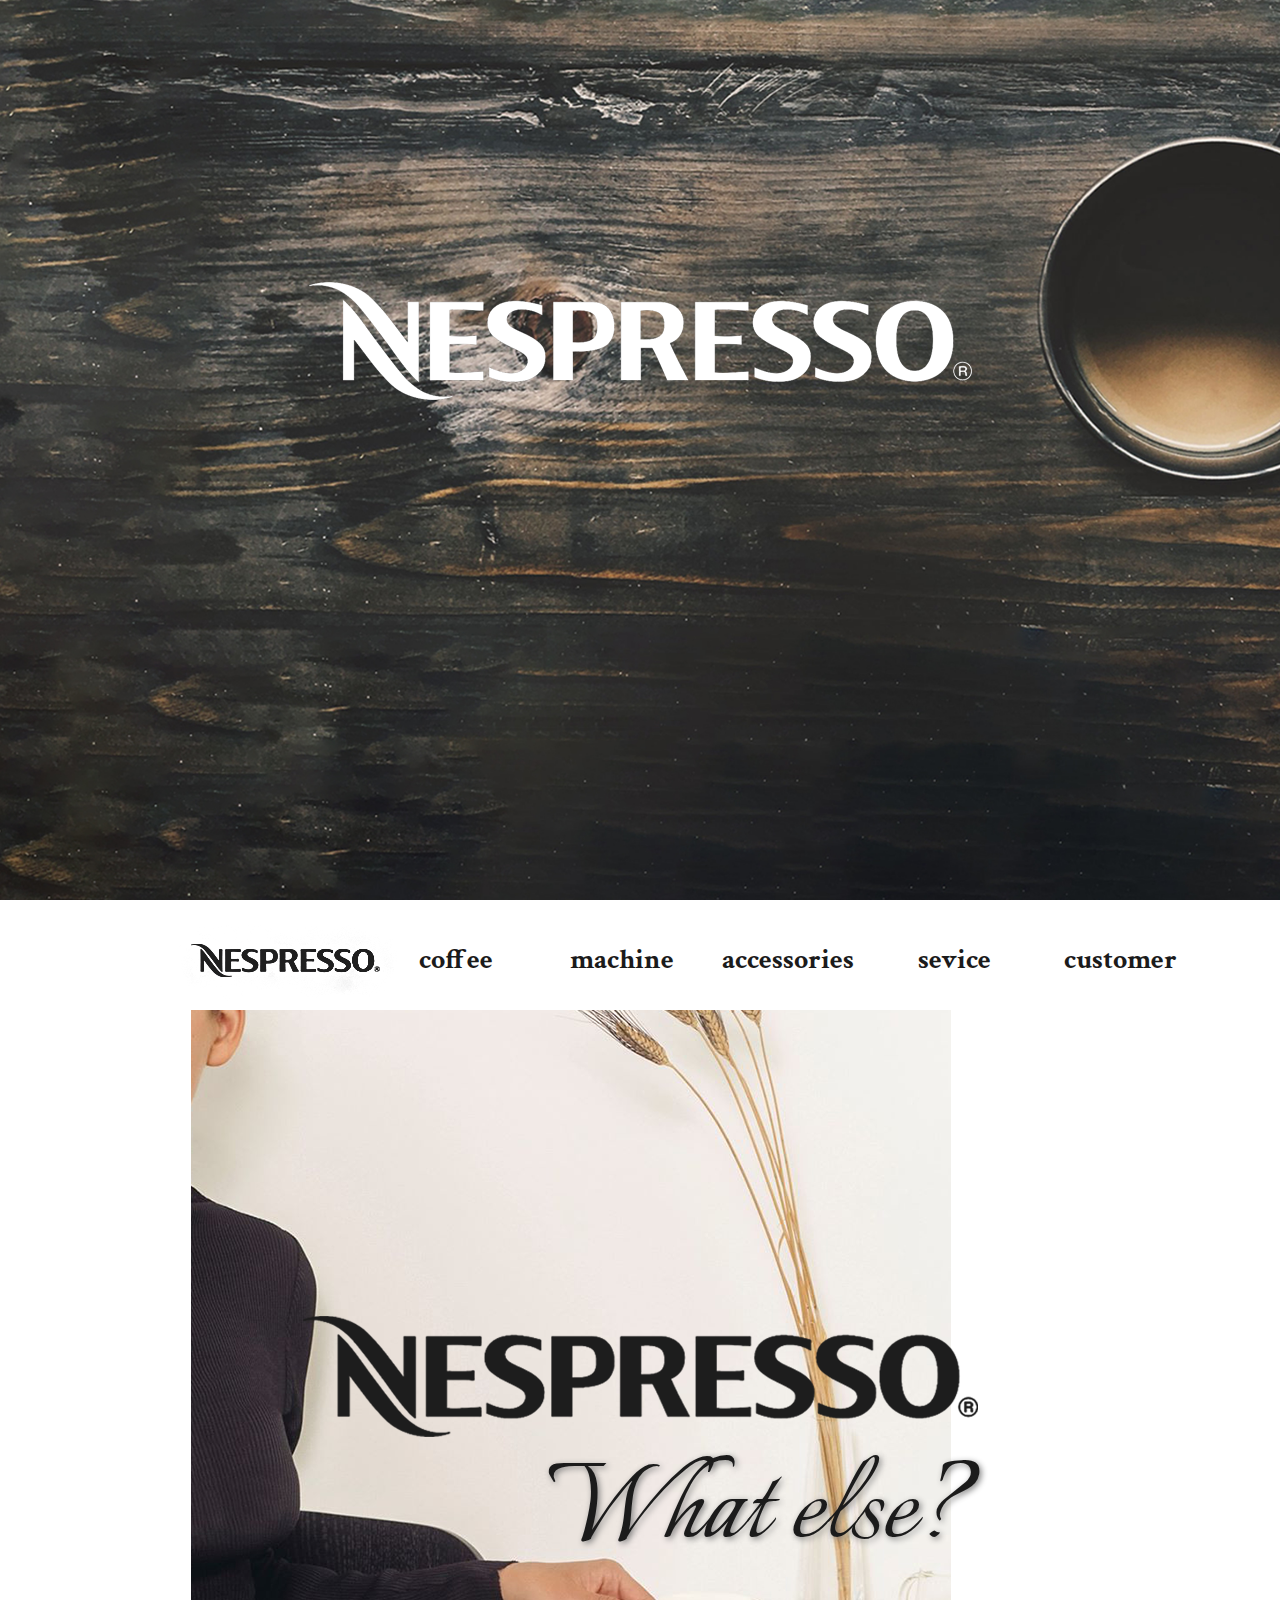
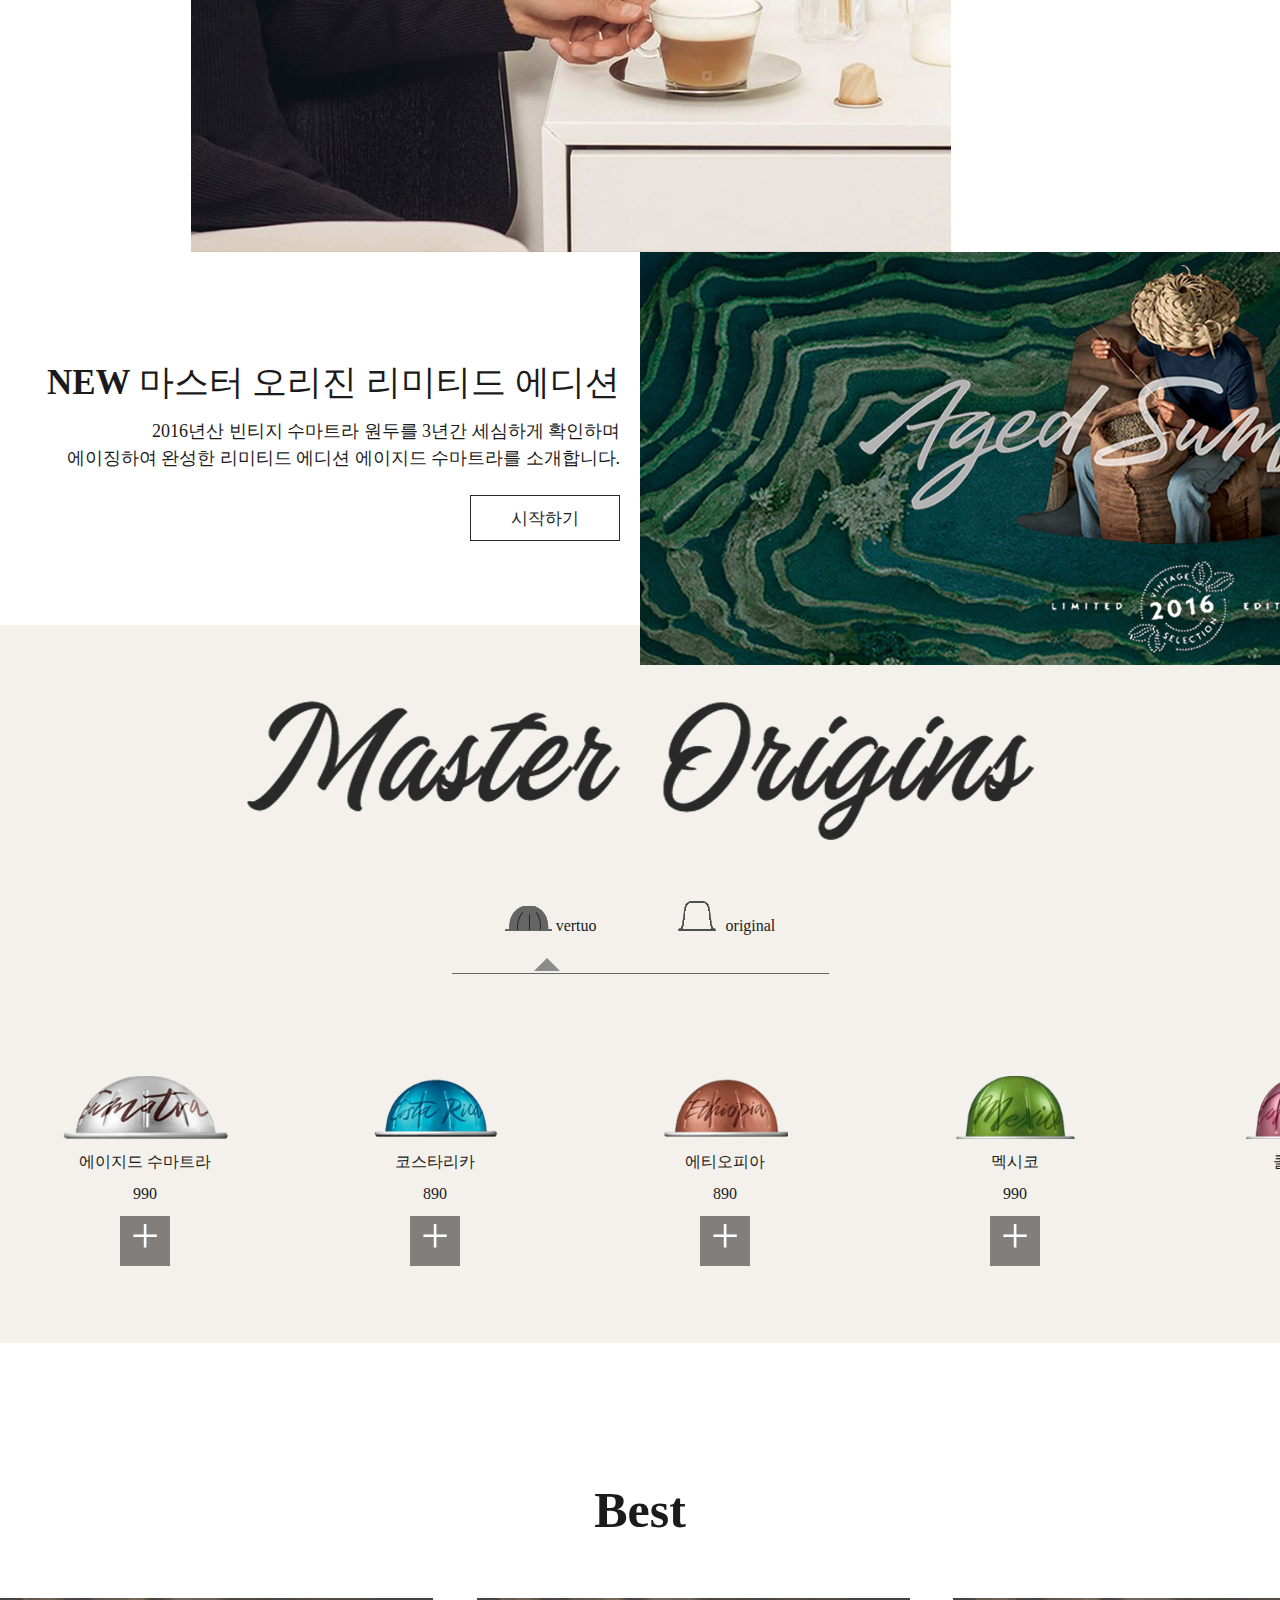
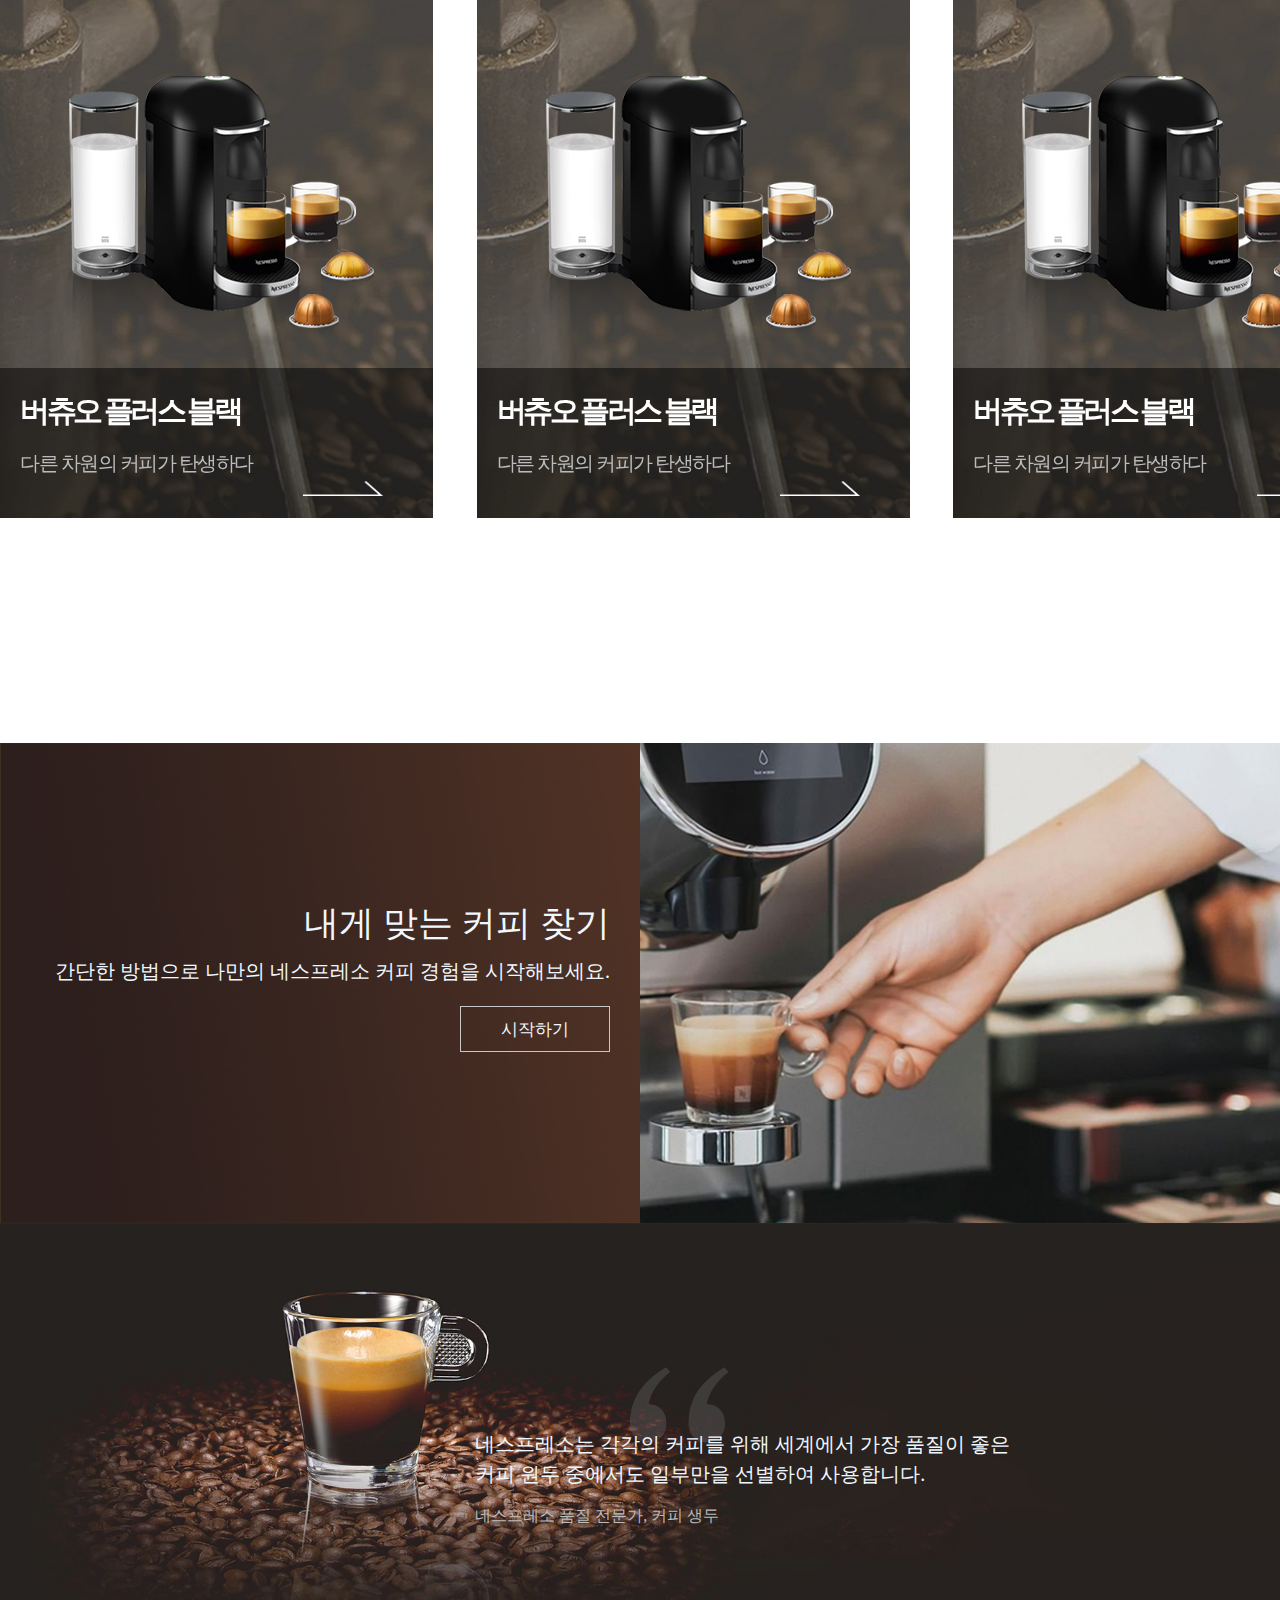
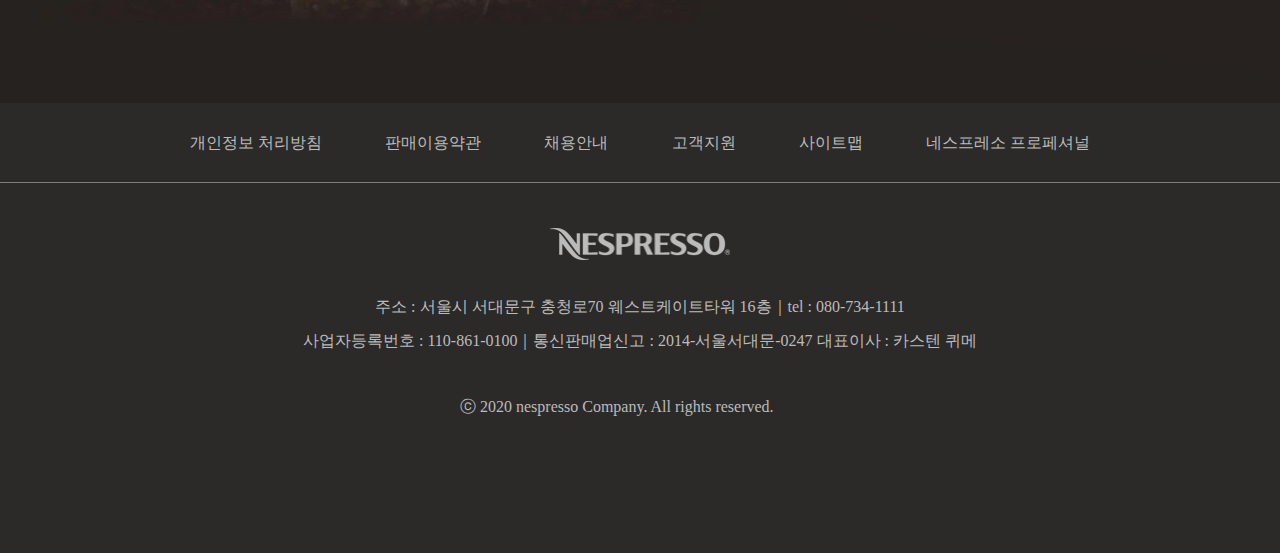
==== page/네스프레소/index.html @ 4fcd17df "2차업로드" ====
<!doctype html>
<html>
<head>
<meta charset="utf-8">
<title>Untitled Document</title>
	<link rel="stylesheet" href="css/default.css">
	<link rel="stylesheet" href="css/nanumsquare.css">
	<link rel="stylesheet" href="css/reset.css">
	<link rel="stylesheet" href="css/common.css">
	<link href="https://fonts.googleapis.com/css2?family=Caveat&family=Kaushan+Script&family=Mr+Dafoe&display=swap" rel="stylesheet">
    <link href="https://fonts.googleapis.com/css2?family=Italianno&display=swap" rel="stylesheet">
	<link href="https://fonts.googleapis.com/css2?family=Crimson+Text:ital,wght@1,600&display=swap" rel="stylesheet">
	<script src="https://code.jquery.com/jquery-3.1.0.js"></script>
	<script src="js/layout.js"></script>
	<script src="js/swiper.min.js"></script>
</head>

<body>
	
		<div class="wrap"> 
		<header>
		<div class="in_header">
			<div class="logo">
				<h1 class="hd1"><a href="#"><img src="img/section2_logo.jpg"></a></h1>
			</div>
			<ul class="title_wrap">
				<li><a href="javascript:volid(0)">coffee</a>
					<ul class="dp2">
						<li><a href="javascript:volid(0)">오리지널1</a></li>
						<li><a href="javascript:volid(0)">버츄오</a></li>
						<li><a href="javascript:volid(0)">네스프레소</a></li>
					</ul>				
				</li>
				<li><a href="javascript:volid(0)">machine</a>
					<ul class="dp2">
						<li><a href="javascript:volid(0)">오리지널1</a></li>
						<li><a href="javascript:volid(0)">버츄오</a></li>
						<li><a href="javascript:volid(0)">네스프레소</a></li>
					</ul>				
				</li>
				<li><a href="javascript:volid(0)">accessories</a>
					<ul class="dp2">
						<li><a href="javascript:volid(0)">오리지널1</a></li>
						<li><a href="javascript:volid(0)">버츄오</a></li>
						<li><a href="javascript:volid(0)">네스프레소</a></li>
					</ul>				
				</li>
				<li><a href="javascript:volid(0)">sevice</a>
					<ul class="dp2">
						<li><a href="javascript:volid(0)">오리지널1</a></li>
						<li><a href="javascript:volid(0)">버츄오</a></li>
						<li><a href="javascript:volid(0)">네스프레소</a></li>
					</ul>				
				</li>
				<li><a href="javascript:volid(0)">customer</a>
					<ul class="dp2">
						<li><a href="javascript:volid(0)">오리지널1</a></li>
						<li><a href="javascript:volid(0)">버츄오</a></li>
						<li><a href="javascript:volid(0)">네스프레소</a></li>
					</ul>				
				</li>		
			</ul>
			<div class="sub_wrap">
				<div class="sub_container">

				</div>
			</div>
		</div>
	</header>
	<section class="page section_1">
			<h2 class="hd2"><img src="img/main_tit.png" alt=""></h2>
	</section>
	<section class="page section_2">
		<div class="section2_box">
			<div class="titset">
				<img src="img/section2_tit.png" alt="" />
			</div>
			<p class="main_tit">What else?</p>
			<div class="figure">
				<div class="image_box">
					<img src="img/section2_bg.png" alt="">	
				</div>
			</div>
		</div>
		<div class="section2_box">
			<div class="grid">
				<div class="txt_box">
					<h3>NEW 마스터 오리진 리미티드 에디션</h3>
					<p>2016년산 빈티지 수마트라 원두를 3년간 세심하게 확인하며
						<br>에이징하여 완성한 리미티드 에디션 에이지드 수마트라를 소개합니다.</p>
					<div class="btn">
						<a href="javascript:volid(0)">시작하기</a>
					</div>
				</div>
			</div>
			<div class="grid">
				<img src="img/section_2_img.png" alt="">
			</div>
		</div>
	</section>
<!--	section_1 end	-->

	
		<section class="section_3">
			<div class="cont_t2">
				<div class="cont2_tit">
					<img src="img/section_3_tit2.png" alt="">	
				</div>
				
				<div class="btn">
					<ul class="icons">
						<li class="on icon_1">
							<a href="javascript:volid(0)">
								<span class="icon"></span>
								<span>vertuo</span>
<!--								<img src="img/section_3_icon03.png" alt=""> vertuo-->
							</a>
						</li>
						<li class="icon_2">
							<a href="javascript:volid(0)">
								<span class="icon"></span>
								<span>original</span>
<!--								<img src="img/section_3_icon04.png" alt=""> original-->
							</a>
						</li>
					</ul>
					<div class="icon_bar">
						<span></span>
					</div>
				</div>
				<div class="capsule">
					<div class="container">
						<div class="cont">
						<div class="capsule_box">
                                <div class="img_box">
                                    <img src="img/capsule01.png" alt="캡슐"/>
                                </div>
                                <div class="txt">에이지드 수마트라
								<span>990</span>
								</div>
                                <div class="btn">
                                    <a href="javascript:volid(0)">+</a>
                                </div>
                          </div>   	
							<div class="capsule_box">
                                <div class="img_box">
                                    <img src="img/capsule03.png" alt="캡슐"/>
                                </div>
                                <div class="txt">코스타리카       <span>890</span>
                                </div>
                                <div class="btn">
                                    <a href="javascript:volid(0)">+</a>
                                </div>
                          </div>   	
							<div class="capsule_box">
                                <div class="img_box">
                                    <img src="img/capsule02.png" alt="캡슐"/>
                                </div>
                                <div class="txt">에티오피아
                                <span>890</span>
                                </div>
                                <div class="btn">
                                    <a href="javascript:volid(0)">+</a>
                                </div>
                          </div>   	
							<div class="capsule_box">
                                <div class="img_box">
                                    <img src="img/capsule04.png" alt="캡슐"/>
                                </div>
                                <div class="txt">멕시코
                                <span>990</span>
                                </div>
                                <div class="btn">
                                    <a href="javascript:volid(0)">+</a>
                                </div>
                          </div>   	
							<div class="capsule_box">
                                <div class="img_box">
                                    <img src="img/capsule05.png" alt="캡슐"/>
                                </div>
                                <div class="txt">콜롬비아
                                <span>990</span>
                                </div>
                                <div class="btn">
                                    <a href="javascript:volid(0)">+</a>
                                </div>
                          </div>   	
						</div>
						<div class="cont"> <!--------------	뒤에꺼--------------->
							<div class="capsule_box">
                                <div class="img_box">
                                    <img src="img/capsule06.png" alt="캡슐"/>
                                </div>
                                <div class="txt">에이지드수마트라
								<span>950</span>
								</div>
                                <div class="btn">
                                    <a href="javascript:volid(0)">+</a>
                                </div>
                            </div>   	
							<div class="capsule_box">
                                <div class="img_box">
                                    <img src="img/capsule07.png" alt="캡슐"/>
                                </div>
                                <div class="txt">인디아
                                <span>690</span>
                                </div>
                                <div class="btn">
                                    <a href="javascript:volid(0)">+</a>
                                </div>
                           </div>   	
							<div class="capsule_box">
                                <div class="img_box">
                                    <img src="img/capsule08.png" alt="캡슐"/>
                                </div>
                                <div class="txt">인도네시아
                                <span>690</span>
                                </div>
                                <div class="btn">
                                    <a href="javascript:volid(0)">+</a>
                                </div>
                           </div>   	
							<div class="capsule_box">
                                <div class="img_box">
                                    <img src="img/capsule09.png" alt="캡슐"/>
                                </div>
                                <div class="txt">콜롬비아
                                <span>690</span>
                                </div>
                                <div class="btn">
                                    <a href="javascript:volid(0)">+</a>
                                </div>
                           </div>   	
						   <div class="capsule_box">
                                <div class="img_box">
                                    <img src="img/capsule10.png" alt="캡슐"/>
                                </div>
                                <div class="txt">니카과라
                                <span>690</span>
                                </div>
                                <div class="btn">
                                    <a href="javascript:volid(0)">+</a>
                                </div>
                           </div>
						   <div class="capsule_box">
                                <div class="img_box">
                                    <img src="img/capsule11.png" alt="캡슐"/>
                                </div>
                                <div class="txt">에티오피아
                                <span>690</span>
                                </div>
                                <div class="btn">
                                    <a href="javascript:volid(0)">+</a>
                                </div>
                          </div>
					</div>
					</div>

				</div>
			</div>
		</section>
<!--section3 end-->
		
		<section class="section_5">
			<div class="container">
				<h3>Best</h3>
				<div class="slide_wrap">
					<div class="image_wrap">
						  <div class="swiper-container">
    <div class="swiper-wrapper">
      <div class="swiper-slide">
		<div class="image_box">
			<a href="javascript:volid(0)">
			<img src="img/section5_image01.png" alt="">
			<div class="txt_box">
				<h3>버츄오 플러스 블랙</h3>
				<p>다른 차원의 커피가 탄생하다</p>
				<img class="arrow" src="img/section5_arrow.png" alt="">
			</div>
			</a>
		</div>      	      	
      </div>
      <div class="swiper-slide">
		<div class="image_box">
			<a href="javascript:volid(0)">
			<img src="img/section5_image01.png" alt="">
			<div class="txt_box">
				<h3>버츄오 플러스 블랙</h3>
				<p>다른 차원의 커피가 탄생하다</p>
				<img class="arrow" src="img/section5_arrow.png" alt="">
			</div>
			</a>
		</div>      	
      </div>
      <div class="swiper-slide">
		<div class="image_box">
			<a href="javascript:volid(0)">
			<img src="img/section5_image01.png" alt="">
			<div class="txt_box">
				<h3>버츄오 플러스 블랙</h3>
				<p>다른 차원의 커피가 탄생하다</p>
				<img class="arrow" src="img/section5_arrow.png" alt="">
			</div>
			</a>
		</div>        	
      </div>
      <div class="swiper-slide">
		<div class="image_box">
			<a href="javascript:volid(0)">
			<img src="img/section5_image01.png" alt="">
			<div class="txt_box">
				<h3>버츄오 플러스 블랙</h3>
				<p>다른 차원의 커피가 탄생하다</p>
				<img class="arrow" src="img/section5_arrow.png" alt="">
			</div>
			</a>
		</div>        	
      </div>
      <div class="swiper-slide">
		<div class="image_box">
			<a href="javascript:volid(0)">
			<img src="img/section5_image01.png" alt="">
			<div class="txt_box">
				<h3>버츄오 플러스 블랙</h3>
				<p>다른 차원의 커피가 탄생하다</p>
				<img class="arrow" src="img/section5_arrow.png" alt="">
			</div>
			</a>
		</div>        	
      </div>            
    </div>
    <!-- Add Pagination -->
<!--    <div class="swiper-pagination"></div>-->
  
  </div>
						
					
							<!--
							<div class="image_box">
								<a href="javascript:volid(0)">
								<img src="img/section5_image01.png" alt="">
								<div class="txt_box">
									<h3>버츄오 플러스 블랙</h3>
									<p>다른 차원의 커피가 탄생하다</p>
									<img class="arrow" src="img/section5_arrow.png" alt="">
								</div>
								</a>
							</div>
							-->
<!--
							<div class="image_box">
								<a href="javascript:volid(0)">
								<img src="img/section5_image01.png" alt="">
								<div class="txt_box">
									<h3>버츄오 플러스 블랙</h3>
									<p>다른 차원의 커피가 탄생하다</p>
									<img class="arrow" src="img/section5_arrow.png" alt="">
								</div>
								</a>
							</div>
							<div class="image_box">
								<a href="javascript:volid(0)">
								<img src="img/section5_image01.png" alt="">
								<div class="txt_box">
									<h3>버츄오 플러스 블랙</h3>
									<p>다른 차원의 커피가 탄생하다</p>
									<img class="arrow" src="img/section5_arrow.png" alt="">
								</div>
								</a>
							</div>
							<div class="image_box">
								<a href="javascript:volid(0)">
								<img src="img/section5_image01.png" alt="">
								<div class="txt_box">
									<h3>버츄오 플러스 블랙</h3>
									<p>다른 차원의 커피가 탄생하다</p>
									<img class="arrow" src="img/section5_arrow.png" alt="">
								</div>
								</a>
							</div>
-->
					</div>
					
    <div class="swiper-button-next"></div>
    <div class="swiper-button-prev"></div>  					
				</div>

			</div>
		</section>
  <script>
    var swiper = new Swiper('.swiper-container', {
      slidesPerView: 3,
      spaceBetween: 30,
      pagination: {
        el: '.swiper-pagination',
        clickable: true,
      },
      navigation: {
        nextEl: '.swiper-button-next',
        prevEl: '.swiper-button-prev',
      },		
//	resistance : true,
//	resistanceRatio : 0
		touchRatio: 0
    });
  </script>			
<!--secition5 end-->
		
		<section class="section_6">
			<div class="top_box">
				<div class="left_box">
					<div class="txt_box">
						<h3>내게 맞는 커피 찾기</h3>
						<p>간단한 방법으로 나만의 네스프레소 커피 경험을 시작해보세요.</p>
						<div class="btn">
							<a href="javascript:volid(0)">시작하기</a>
						</div>
					</div>
				</div>
				<div class="right_box">
<!--					<img src="img/section7_img3.png" alt="">-->
				</div>
			</div>
			<div class="bottom_box">
				<div class="icon">
					<img src="img/section7_txt.png" alt="">
				</div>
				<div class="txt_box">
					<p>네스프레소는 각각의 커피를 위해 세계에서 가장 품질이 좋은<br>
						커피 원두 중에서도 일부만을 선별하여 사용합니다.</p>
					<p>네스프레소 품질 전문가,  커피 생두</p>
				</div>
			</div> 
		</section>
<!--section6 end-->
		<footer>
			
				<div class="top_box">
					<ul class="footer_wrap">
						<li><a href="javascript:volid(0)">개인정보 처리방침</a></li>
						<li><a href="javascript:volid(0)">판매이용약관</a></li>
						<li><a href="javascript:volid(0)">채용안내</a></li>
						<li><a href="javascript:volid(0)">고객지원</a></li>
						<li><a href="javascript:volid(0)">사이트맵</a></li>
						<li><a href="javascript:volid(0)">네스프레소 프로페셔널</a></li>
					</ul>
				</div>
				<div class="btm_box">
					<div class="footer_logo">
						<img src="img/footer_logo.png" alt="">
					</div>
					<div class="txt_box">
						<p>주소 : 서울시 서대문구 충청로70 웨스트케이트타워 16층｜tel :  080-734-1111 </p>
						<p>사업자등록번호 : 110-861-0100｜통신판매업신고 :  2014-서울서대문-0247 대표이사 : 카스텐 퀴메</p>
					</div>
					<p class="copy">
					ⓒ 2020 nespresso Company. All rights reserved.
					</p>
				</div>
		
		</footer>
		</div>
	

</body>
</html>
---- page/네스프레소/css/default.css ----
@import url('nanumsquare.css');
@import url('reset.css');
@import url('common.css');
@import url('swiper.min.css');
@import url('custom.css');
---- page/네스프레소/css/nanumsquare.css ----
@font-face {
 font-family: 'NanumSquareR';
 font-weight: 400;
 src: url(../font/NanumSquareR.eot);
 src: url(../font/NanumSquareR.eot?#iefix) format('embedded-opentype'),
      url(../font/NanumSquareR.woff) format('woff'),
      url(../font/NanumSquareR.ttf) format('truetype');
}
@font-face {
 font-family: 'NanumSquareB';
 font-weight: 700;
 src: url(../font/NanumSquareB.eot);
 src: url(../font/NanumSquareB.eot?#iefix) format('embedded-opentype'),
      url(../font/NanumSquareB.woff) format('woff'),
      url(../font/NanumSquareB.ttf) format('truetype');
}
@font-face {
 font-family: 'NanumSquareEB';
 font-weight: 800;
 src: url(../font/NanumSquareEB.eot);
 src: url(../font/NanumSquareEB.eot?#iefix) format('embedded-opentype'),
      url(../font/NanumSquareEB.woff) format('woff'),
      url(../font/NanumSquareEB.ttf) format('truetype');
}
@font-face {
 font-family: 'NanumSquareL';
 font-weight: 300;
 src: url(../font/NanumSquareL.eot);
 src: url(../font/NanumSquareL.eot?#iefix) format('embedded-opentype'),
      url(../font/NanumSquareL.woff) format('woff'),
      url(../font/NanumSquareL.ttf) format('truetype');
}
---- page/네스프레소/css/common.css ----
body {
	
}
.wrap {
	
	min-width:1280px;
}



/*공통영역 끝*/

.section_1 {
    height: 100vh;
    position: relative;
    background: url(../img/main_bg.jpg) no-repeat center;
    background-size: cover;
	background-attachment: fixed
}

.section_1 .container {
	overflow: hidden;
	text-align: center;
/*	display: flex;*/
	height:100%;
}

.section_1 .hd2 {text-align: center;}

.section_1 .hd2 img {
   margin: 22% auto;
}

/* 	section_1 end	*/

.section_2 {
	height: 1510px;
	
}

header {
    height: 110px;
    position:absolute;
    top: 100vh;
/*    border: 1px solid #f00;*/
    z-index: 9999;
    background: #fff;	
	left:0; right:0
}
header.fixed { 
position:fixed;
top:0	
}

.in_header {
	height:100%;
/*    background-color: aquamarine;*/
}



.in_header .logo {
	width: 215px;
	height:75px;
	float: left;
	margin: 25px 0 0 85px;
}
.in_header .logo .hd1 {
	margin-left: 94px;
}
.in_header .title_wrap{
    /*width: 750px;*/
    height: 50px;
/*    background-color: aqua;*/
    float: right;
    margin: 25px 85px 0 0;
	position:relative; z-index: 1000
}

.in_header .title_wrap>li{
    width: 150px;
    float: left;
    margin-right: 16px;
    text-align: center;
    line-height: 70px;
    font-size: 22px;
/*	font-family: 'MapoGoldenPier';*/
/*    background-color: antiquewhite*/
}

.in_header .title_wrap > li > a {
	display:block; 
	font-family: 'Crimson Text', serif;
    font-weight: bolder;
    font-size: 28px;
}
.in_header .title_wrap > li > a:hover {
	color: #5B2200;
	
}
.in_header .title_wrap .dp2 {height:0; overflow: hidden; transition:all .5s linear; opacity:0}
.in_header .title_wrap .dp2 > li {line-height: 1.5 }
.in_header .title_wrap .dp2 > li > a {color:#fff; font-size:14px; padding:13px 0}
.in_header:hover .title_wrap .dp2 {height:150px; overflow: hidden; opacity:1;}
.in_header .title_wrap .dp2 > li > a:hover {
	color: #A8A8A8; transition: 0.5s;
}

.in_header .sub_wrap{    
    height: 0;
    position: absolute;
    top: 90px;
    left: 0;
	right:0;
    z-index: 99;
    overflow: hidden;
    transition-duration: 1s;
    background-color:#352E29;
    color: #fff;
}

.in_header:hover .sub_wrap{
    height: 195px;
    /*opacity: 1;*/
}
.in_header .sub_wrap .sub_container {
	margin-right: 90px;
}

.in_header .sub_wrap .sub_container>ul{
    width: 150px;
    float: right;
    text-align: center;
    margin: 15px 25px 0 0;
}

.in_header .sub_wrap .sub_container>ul:first-child{
    margin-right: 8px;
}

.in_header .sub_wrap .sub_container>ul>li{
    width: 100%;
    transform: translateY(0);
    line-height: 50px;
    transition-duration: 1s;
}

.in_header .sub_wrap .sub_container>ul>li:hover{
    color: #888;
}

.in_header:hover .sub_container>ul>li{
    transform: translateY(50)
}

.in_header .title_wrap>li:last-child{
    margin-right: 0;
}


             /*header end*/
.section_2 {height: 135vh; display: flex; flex-direction: column}
.section_2 .section2_box:first-child {flex:2.5}
.section_2 .section2_box:last-child {flex:1}
.section_2 .section2_box .figure {
	flex: 1;
	margin-left: 191px;
}
.section_2 .section2_box .titset {
	position:absolute;
}
.section_2 .section2_box {    
	position: relative;
    display: flex;
    width: 100%;
    align-items: center;
    justify-content: center;
   
}
.section_2 .section2_box>.grid {
	height:413px;
/*	background-color: aquamarine;*/
	width: 50%;
}
.section_2 .section2_box>.grid:first-child {
	
}
.section_2 .section2_box>.grid:last-child{
	overflow: hidden;
}
.section_2 .con_box {
	float:left;
	width:100%;
	height:1400px;
/*	background-color: antiquewhite;*/
}

.section_2 .container {
	height: 100%;
	position:relative;
	display: block;
	content:'';
	clear: both;
}

.section_2 .con_box .img_box {
	width :760px;
	height: 952px;
	margin-top: 10px;
	margin-left: 100px;
}
.section_2 .con_box .title_box {
	width:675px;
	height: 121px;
	position:absolute;
	top:30%;
	left:50%;
	margin-left: -337.5px;
}

.section_2 .section2_box .main_tit {
	font-size: 132px;
	position: absolute;
	top:54%;
	right:24%;
	font-family: 'Italianno', cursive;
	text-shadow: 2px 2px 6px gray;
	font-weight: 300;
}

.section_2 .grid .txt_box {
	color: #1B1B1B;
    text-align: right;
    float: right;
    margin: 105px 20px 69px 0;
    font-size: 20px;
}
.section_2 .grid .txt_box h3 {
	font-size: 35px;
	font-weight: 550;
}

.section_2 .grid .txt_box p {
	margin: 8px 0 23px;	
	font-size: 18px;
}

.section_2 .grid .txt_box .btn {
	width:150px;
	height:46px;
/*	border: 1px solid #817e7c;*/
	box-sizing:border-box;
	text-align: center;
	line-height: 46px;
	float: right;
}

.section_2 .grid .txt_box .btn a {
	width :150px;
	height:46px;
	line-height:46px;
	font-size:17px;
	border:1px solid #272727;
/*	margin: 20px auto;*/
	transition-duration: 1s;
}
.section_2 .grid .txt_box .btn a:hover{
    background-color: #474747;
    border: 1px solid #474747;
	color: #E5E5E5;
}

.section_2 .con_box .event .right_box {
	background-image: url(../img/section_2_img.png);
	background-repeat: no-repeat;
	background-size: cover;
	background-position:center
}
.section_2 .con_box .event .right_box img {
	width: 100%;
	height: 100%;
}

             /*header end*/
.section_2 {
	margin-bottom: 110px;
}
.section_2 .con_box {
	float:left;
	width:100%;
	height:1400px;
/*	background-color: antiquewhite;*/
}

.section_2 .container {
	height: 100%;
	position:relative;
	display: block;
	content:'';
	clear: both;
}

.section_2 .con_box .img_box {
	width :760px;
	height: 952px;
	margin-top: 10px;
	margin-left: 100px;
	float: left;
}
.section_2 .con_box .title_box {
	width:675px;
	height: 121px;
	position:absolute;
	top:30%;
	left:50%;
	margin-left: -337.5px;
}

.section_2 .con_box .main_tit {
	font-size: 132px;
	position: absolute;
	top:40%;
	right:20%;
/*	font-family: 'Dancing Script', cursive;*/
/*	font-family: 'Mr Dafoe', cursive;*/
	font-family: 'Lora', serif;
	text-shadow: 2px 2px 6px gray;
	font-weight: 300;
}
.section_2 .con_box .event {
	height: 417px;
	width:100%;
/*	background-color: aqua;*/
	float: left;
}

.section_2 .con_box .event>div {
	height:100%;
	float: left;
}

.section_2 .con_box .event .left_box {
	font-size: 20px;
	width:860px;
}
.section_2 .con_box .event .left_box .txt_box {
	color:#1B1B1B;
	text-align: right;
	height:170px;
	float: right;
	margin: 105px 20px 155px 0;
}

.section_2 .con_box .left_box .txt_box h3 {
	font-size: 35px;
	font-weight: 550;
}

.section_2 .left_box .txt_box p {
	margin: 8px 0 23px;	
}

.section_2 .left_box .txt_box .btn {
	width:150px;
	height:46px;
/*	border: 1px solid #817e7c;*/
	box-sizing:border-box;
	text-align: center;
	line-height: 46px;
	float: right;
}

.section_2 .left_box .txt_box .btn a {
	width :150px;
	height:46px;
	line-height:46px;
	font-size:17px;
	border:1px solid #C7C7C7;
/*	margin: 20px auto;*/
	transition-duration: 1s;
}
.section_2 .left_box .txt_box .btn a:hover{
    background-color: #C7C7C7;
    color: #121212;
    border: 1px solid #C7C7C7;
/*	font-weight: 600;*/
}

.section_2 .con_box .event .right_box {
	background-image: url(../img/section_2_img.png);
	background-repeat: no-repeat;
	background-size: cover;
	width:1043px;
}
.section_2 .con_box .event .right_box img {
	width: 100%;
	height: 100%;
}
/*section2 end*/



/*section_2_2 end*/


.section_3 {
	height: 718px;
	padding-top:76px;
	background-color:#f4f1ec;
}
.section_3 .cont_t2 .cont2_tit{
	width:787px;
	height:115px;
	margin: 0 auto;
}

.section_3 .cont_t2 .btn {
	width:377px;
	height:70px;
	margin: 78px auto 112px;
	text-align: center;
	position:relative;
}

.section_3 .cont_t2 .btn .icons > li{
	display: inline-block;
	margin-left: 74px;
}
.section_3 .cont_t2 .btn .icons > li:last-child img{
	margin-left: 7px;
}
.section_3 .cont_t2 .btn .icons > li:first-child {
	margin-top: 7px;
	margin-left: 0
}


.section_3 .cont_t2 .btn .icons > li > a { 
display:block;
}

.section_3 .cont_t2 .btn .icons > li > a .icon { 
	display: inline-block;
	width:47px; height:30px; 
	background:url('../img/coffe_imgsep3.png');
	transition:background .2s linear;
	
}
.section_3 .cont_t2 .btn .icons > li:nth-child(1) > a .icon { 
background-position: 0 0;
}
.section_3 .cont_t2 .btn .icons > li:nth-child(2) > a .icon { 
background-position: -47px 0
}
.section_3 .cont_t2 .btn .icons > li.on:nth-child(1) > a .icon { 
background-position: 0 -30px;
}
.section_3 .cont_t2 .btn .icons > li.on:nth-child(2) > a .icon { 
background-position: -47px -30px
}

.section_3 .cont_t2 .capsule {
/*	border:1px solid #f00; */
	text-align: center;
	margin-top:50px
}
.section_3 .cont_t2 .capsule .cont {display: none;
	width: 1400px;
	margin: 0 auto;}
.section_3 .cont_t2 .capsule .cont:first-child {display:flex;}
.section_3 .cont_t2 .capsule .cont > div {flex:1;
/*    justify-content: space-between;*/
    margin: 0 50px;}
.section_3 .cont_t2 .capsule .cont > div img {width:100%}
/*.section_3 .cont_t2 .capsule .cont:first-child {display:block}*/

.section_3 .cont_t2 .btn .icon_bar {
	border-bottom: 1.5px solid #666;
	position:absolute;
	bottom:-10px;
	left: 0;
	right:0;
}

.section_3 .cont_t2 .btn .icon_bar span {
	width: 0;
    height: 0;
    border-right: 13px solid transparent;
    border-bottom: 13px solid #8B8B8B;
    border-left: 13px solid transparent;
    display: block;
    position: relative;
    left: 82px;
	bottom: 2px;
	transition:left .25s linear
}
.section_3 .capsule .container {
	height:220px;
}

.section_3 .capsule .container .cont:first-child>div{ }
.section_3 .capsule .container .cont>div:last-child {
	margin-right: 0;
}
.section_3 .capsule .container .capsule_box .img_box{
/*    width: 215px;*/
    margin: 0 12.5px;
}
.section_3 .capsule .container .capsule_box span {
	display :block;
	margin-top: 8px;
}
.section_3 .capsule .container .capsule_box .txt {
	margin-top: 11px;
}
.section_3 .capsule .container .capsule_box .btn{
    width: 50px;
    height: 50px;
    text-align: center;
    line-height: 40px;
    font-size: 50px;
    color: #fff;
    background-color: #817e7c;
	margin-top: 10px;
}
.section_3 .capsule .container .cont:last-child>div{
    float: left;
	width:180px;
	margin-right: 63px;
/*	background-color: aquamarine;*/
	text-align: center;
}
.section_3 .cont_t2 .capsule .cont:last-child .capsule_box {
	width:180px;
}
.section_3 .cont_t2 .capsule .cont:last-child .capsule_box:last-child {
	margin-right: 0;
}
/*section3 end*/



.section_5 {
	height: 870px;
	margin-top: 130px;
/*	background-color: aquamarine;*/
}

.section_5 .container {
	height:100%;
/*	background-color: violet;*/
	position:relative;
/*	width:1580px;*/
	margin: 0 auto;
}
.section_5 .container>h3 {
	font-size: 50px;
	text-align: center;
	padding: 0 0 50px;
}

.section_5 .slide_wrap {
	width: 1400px;
/*	background-color: wheat;*/
	margin: 0 auto;
	height: 520px;
/*	overflow: hidden;*/
	position:relative;
}

.section_5 .image_wrap {
	width:1400px;
	height:100%;
/*	background-color: tomato;*/
}
.section_5 .image_box {
	width:433.333px;
	height:100%;
	margin-right: 50px;
	float: left;
	position:relative;
	overflow: hidden;
}
.section_5 .image_box:last-child {
	margin-right: 0;
}
.section_5 .image_box .txt_box {
	width:100%;
	height:150px;
	background-color: rgba(0,0,0,0.5);
	position:absolute;
	bottom: 0;
	left: 0;
	color: #fff;
}
.section_5 .image_box .txt_box h3 {
	font-size: 30px;
	letter-spacing: -3.5px;
	margin:20px 0 0 20px;
}
.section_5 .image_box .txt_box p {
	font-size: 20px;
	font-weight: 300;
	color:#bbb;
	letter-spacing: -1.5px;
	margin:15px 0 0 20px;
}
.section_5 .txt_box .arrow {
	height: 15px;
	width: 80px;
	position:absolute;
	right:50px;
	bottom:15%;
	transition-duration: 0.7s;
}

.section_5 .image_box:hover a>img {
	transform: scale(1.15);
	
}
.section_5 .image_box>a>img {
	transition-duration: 0.7s;
}
.section_5 .image_box:hover .arrow {
	right: 30px;
}

.section_5 .container .arrow_box {
	width:100%;
	height:75px;
	position:absolute;
	top:45%;
	left: 50%;
	margin-top:-37.5px;
	margin-left: -790px;
	cursor: grab;
}
.section_5 .container .arrow_box>div {
	width:40px;
	height:100%;
	float: left;
}

.section_5 .container .arrow_box .right {
	float: right;
}
/*secition5 end*/
.section_6 {
	height:960px;
}
.section_6>div {
	width:100%;
	height:480px;
	float: left;
	background-color: yellowgreen;
}

.section_6 .top_box>div {
	width:50%;
	height:100%;
	float: left;
}

.section_6 .top_box .left_box{
	background-image: url(../img/section7_img1.png);
	background-repeat: no-repeat;
	background-size: cover;
}

.section_6 .left_box .txt_box {
	color:aliceblue;
	text-align: right;
	height:170px;
	float: right;
	margin: 155px 30px 155px 0;
}
.section_6 .left_box .txt_box h3 {
	font-size: 35px;
	font-weight: 550;
}
.section_6 .left_box .txt_box p {
	font-size: 20px;
	margin: 5px 0 20px;
}
.section_6 .left_box .txt_box .btn {
	width:150px;
	height:46px;
/*	border: 1px solid #817e7c;*/
	box-sizing:border-box;
	text-align: center;
	line-height: 46px;
	float: right;
}
.section_6 .left_box .txt_box .btn a {
	width :150px;
	height:46px;
	line-height:46px;
	font-size:17px;
	border:1px solid #C7C7C7;
/*	margin: 20px auto;*/
	transition-duration: 1s;
}
.section_6 .left_box .txt_box .btn a:hover{
    background-color: #C7C7C7;
    color: #121212;
    border: 1px solid #C7C7C7;
/*	font-weight: 600;*/
}

.section_6 .bottom_box {
	background-image: url(../img/section7_img4.png);
	background-repeat: no-repeat;
	background-size: cover;
	position:relative;
}
.section_6 .bottom_box .txt_box {
	width:600px;
	height:100px;
	position:absolute;
	top:43%;
	right:16%;
	color: aliceblue;
}
.section_6 .bottom_box .icon {
	width:100px;
	height:75px;
	position:absolute;
	top:30%;
	right:43%;
	
}
.section_6 .bottom_box .txt_box p:first-child {
	font-size: 20px;
}
.section_6 .bottom_box .txt_box p:last-child {
	color: #bbb;
	margin-top: 15px;
}

.section_6 .right_box {background:url('../img/section7_img3.png') no-repeat center; background-size:cover }

footer {
	height:450px;
	background-color: #2c2a29;
}
footer>div {
	width:100%;
	float:left;
	color :#bbb;
}
footer .top_box {
	height:80px;
	border-bottom: 1px solid #7c7c7c;
	box-sizing: border-box;
}

footer .top_box .footer_wrap>li {
	float: left;
	margin-right:60px;
	transition-duration: 0.3s;
}
footer .top_box .footer_wrap>li:last-child {
	margin-right: 0;
}
footer .top_box .footer_wrap {
	text-align: center;
    height: 30px;
	width:900px;
	margin: 0 auto;
    line-height: 30px;
    display: flex;
    justify-content: space-between;
/*    margin: 0 450px;*/
    align-items: center;
    height: 100%;
	
}
footer .top_box .footer_wrap>li:hover {
	color: #fff;
}
footer .bottom_box {
	height:370px;
	
}

footer .btm_box .footer_logo {
	width:180px;
	height:32px;
	margin: 45px auto;
	
}
footer .btm_box .footer_logo>img{
	width:100%;
	height:100%;
}
footer .btm_box .txt_box {
	width:710px;
	height:60px;
	text-align: center;
	margin: 0 auto;
}
footer .btm_box .txt_box p {
	margin-top: 10px;
}
footer .btm_box .txt_box p:first-child {
	margin-top: -10px;
}

footer .btm_box .copy {
	margin: 40px auto;
	width :360px;
}
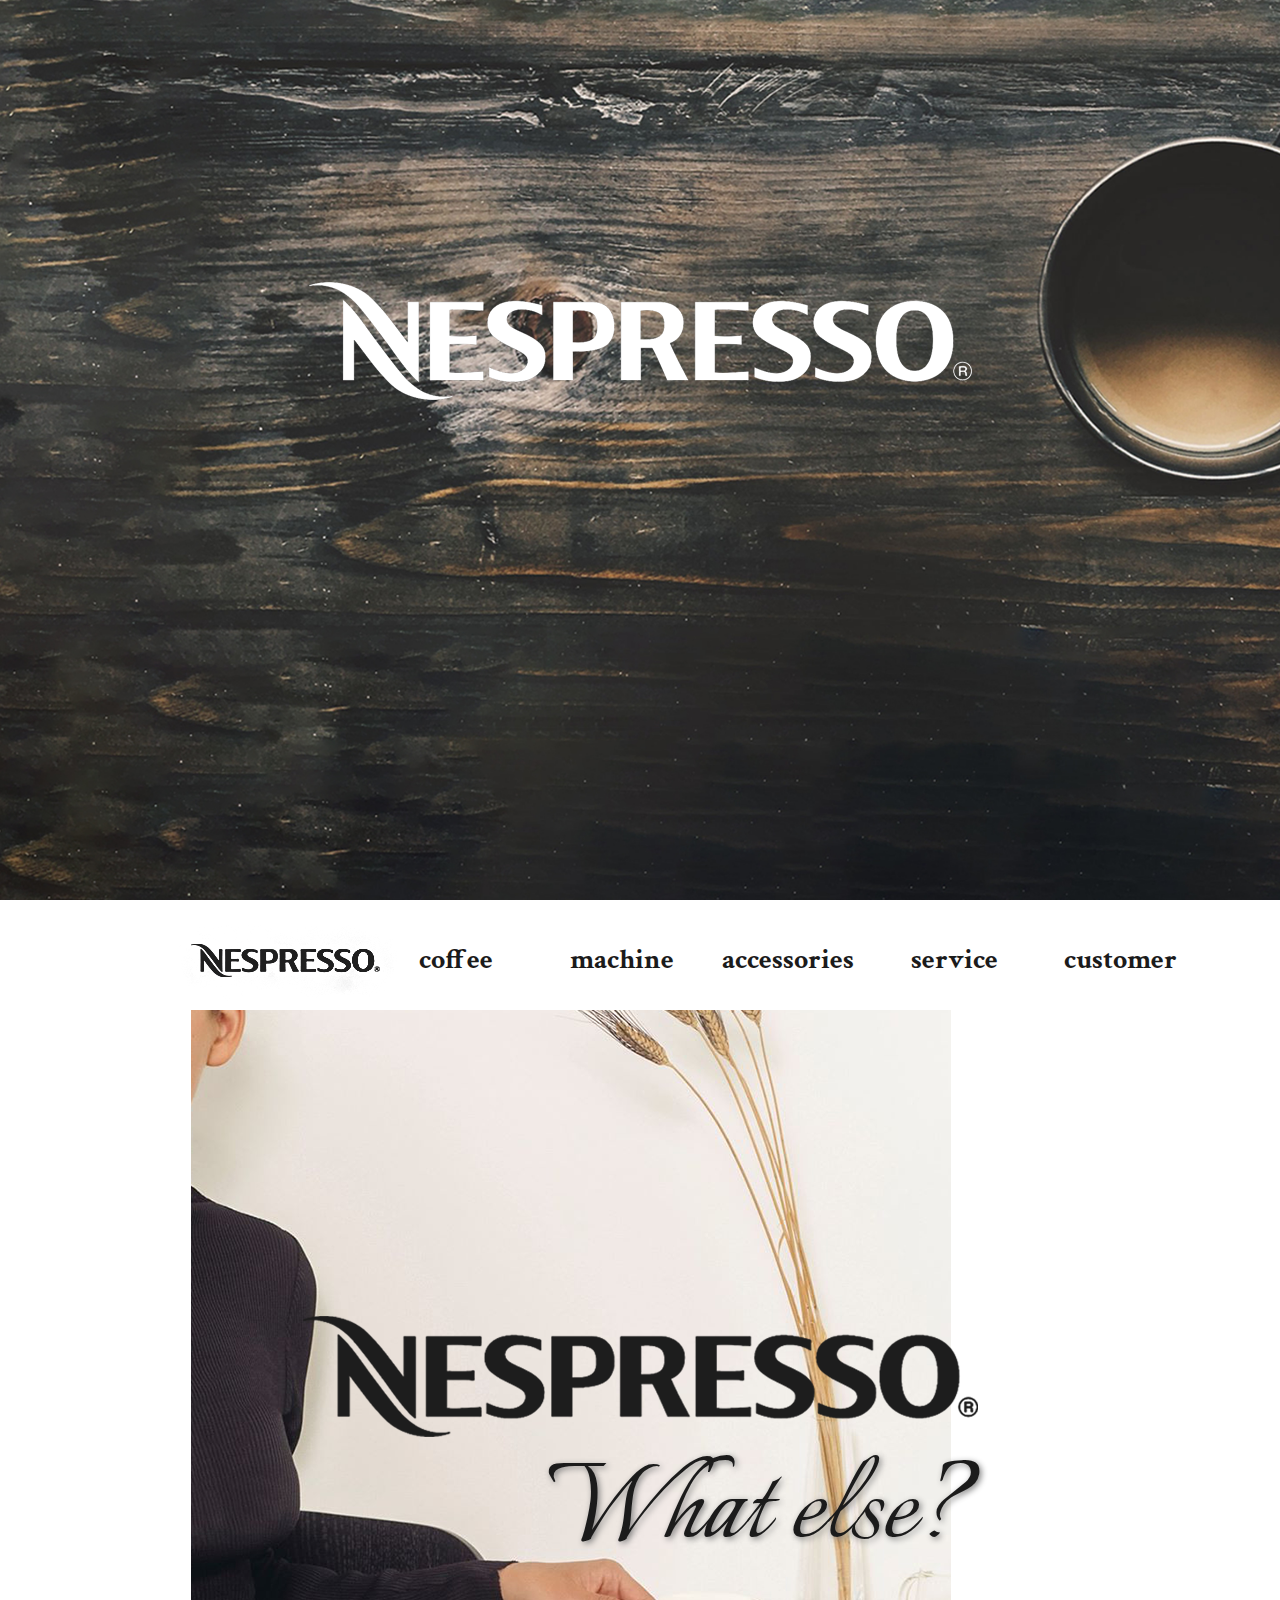
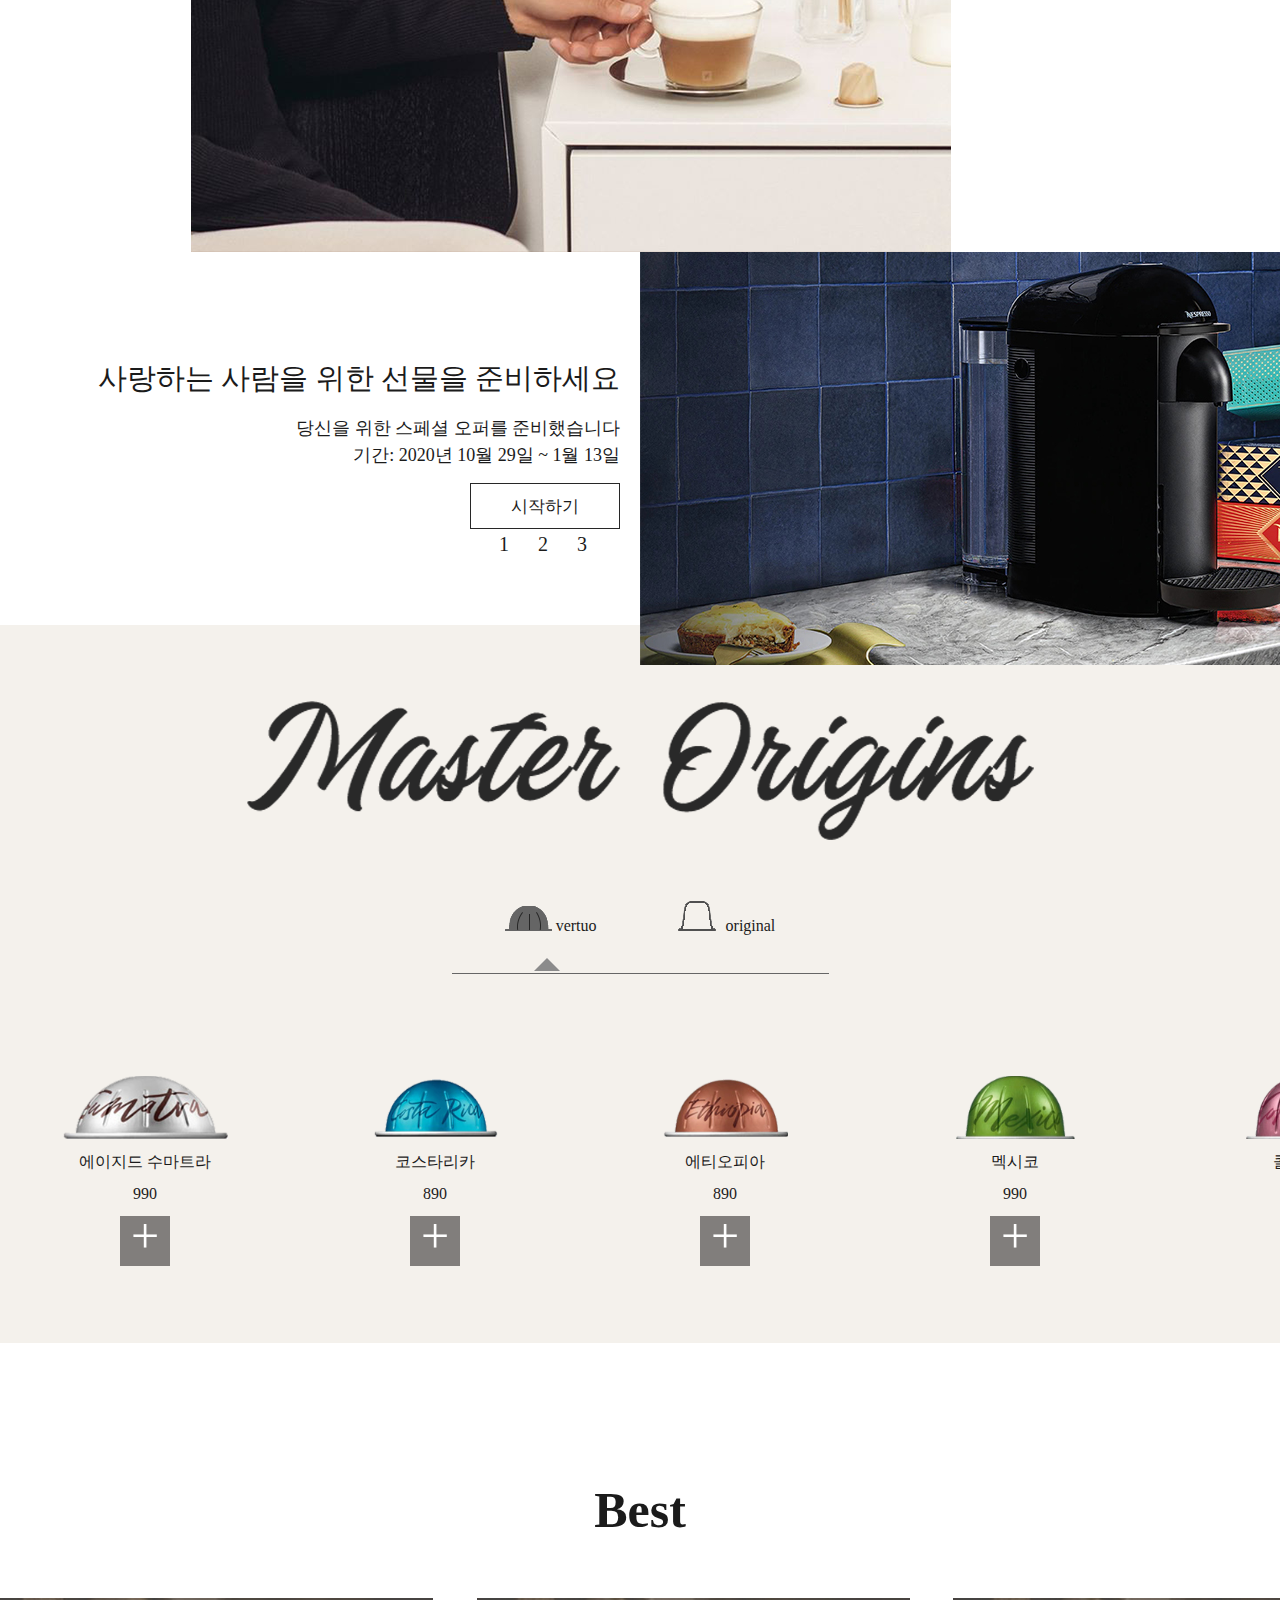
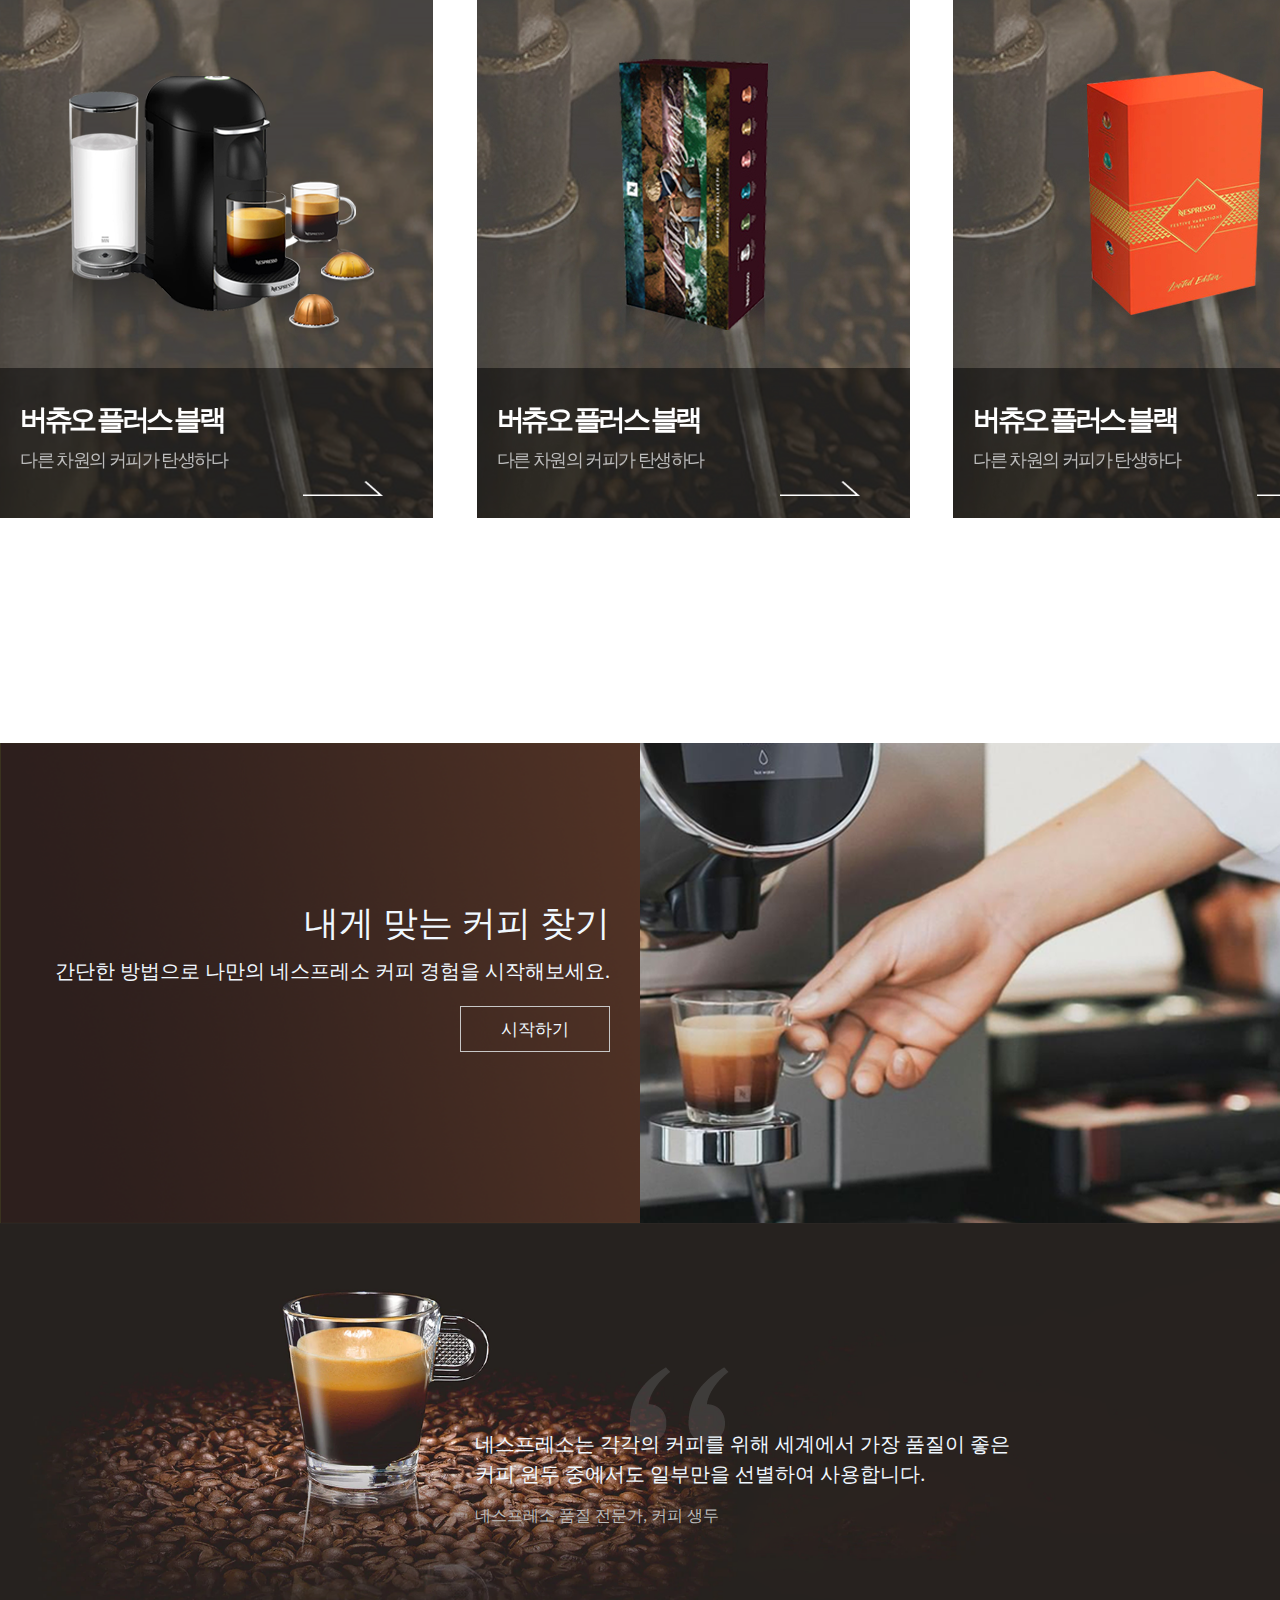
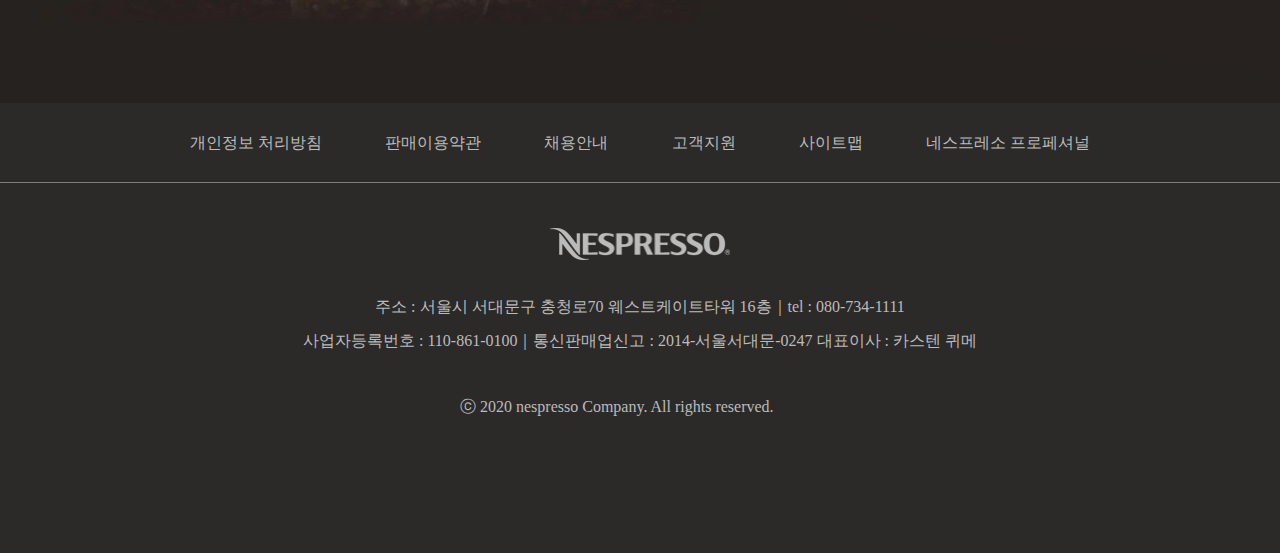
==== commit 6f3fcf99: "11/19" ====
--- a/page/네스프레소/index.html
+++ b/page/네스프레소/index.html
@@ -26,37 +26,39 @@
 			<ul class="title_wrap">
 				<li><a href="javascript:volid(0)">coffee</a>
 					<ul class="dp2">
-						<li><a href="javascript:volid(0)">오리지널1</a></li>
+						<li><a href="javascript:volid(0)">오리지널</a></li>
 						<li><a href="javascript:volid(0)">버츄오</a></li>
-						<li><a href="javascript:volid(0)">네스프레소</a></li>
+						<li><a href="javascript:volid(0)">네스프레소 커피 이야기</a></li>
+						<li><a href="javascript:volid(0)">내게 맞는 커피 찾기</a></li>
 					</ul>				
 				</li>
 				<li><a href="javascript:volid(0)">machine</a>
 					<ul class="dp2">
-						<li><a href="javascript:volid(0)">오리지널1</a></li>
+						<li><a href="javascript:volid(0)">오리지널</a></li>
 						<li><a href="javascript:volid(0)">버츄오</a></li>
-						<li><a href="javascript:volid(0)">네스프레소</a></li>
+						<li><a href="javascript:volid(0)">오리지널과 버츄오<br>머신 비교</a></li>
 					</ul>				
 				</li>
 				<li><a href="javascript:volid(0)">accessories</a>
 					<ul class="dp2">
-						<li><a href="javascript:volid(0)">오리지널1</a></li>
-						<li><a href="javascript:volid(0)">버츄오</a></li>
-						<li><a href="javascript:volid(0)">네스프레소</a></li>
+						<li><a href="javascript:volid(0)">액세서리 주문하기</a></li>
+						<li><a href="javascript:volid(0)">액세서리 컬렉션</a></li>
+						<li><a href="javascript:volid(0)">재활용 백 주문 및<br>수거 요청</a></li>
+						<li><a href="javascript:volid(0)">에어로치노</a></li>
 					</ul>				
 				</li>
-				<li><a href="javascript:volid(0)">sevice</a>
+				<li><a href="javascript:volid(0)">service</a>
 					<ul class="dp2">
-						<li><a href="javascript:volid(0)">오리지널1</a></li>
-						<li><a href="javascript:volid(0)">버츄오</a></li>
-						<li><a href="javascript:volid(0)">네스프레소</a></li>
+						<li><a href="javascript:volid(0)">제품 주문</a></li>
+						<li><a href="javascript:volid(0)">배송 서비스</a></li>
+						<li><a href="javascript:volid(0)">재활용</a></li>
 					</ul>				
 				</li>
 				<li><a href="javascript:volid(0)">customer</a>
 					<ul class="dp2">
-						<li><a href="javascript:volid(0)">오리지널1</a></li>
-						<li><a href="javascript:volid(0)">버츄오</a></li>
-						<li><a href="javascript:volid(0)">네스프레소</a></li>
+						<li><a href="javascript:volid(0)">자주하는 질문</a></li>
+						<li><a href="javascript:volid(0)">주문/배송 조회</a></li>
+						<li><a href="javascript:volid(0)">머신 사용 안내</a></li>
 					</ul>				
 				</li>		
 			</ul>
@@ -85,19 +87,39 @@
 		<div class="section2_box">
 			<div class="grid">
 				<div class="txt_box">
-					<h3>NEW 마스터 오리진 리미티드 에디션</h3>
-					<p>2016년산 빈티지 수마트라 원두를 3년간 세심하게 확인하며
-						<br>에이징하여 완성한 리미티드 에디션 에이지드 수마트라를 소개합니다.</p>
+					<h3>사랑하는 사람을 위한 선물을 준비하세요</h3>
+					<p>당신을 위한 스페셜 오퍼를 준비했습니다 <br> 기간: 2020년 10월 29일 ~ 1월 13일</p>
+					<div style="float:right">
 					<div class="btn">
 						<a href="javascript:volid(0)">시작하기</a>
 					</div>
-				</div>
+					<ol class="arrow" id="arrxc">
+						<a href="#"></a>
+					</ol>
+					</div>
+				</div>
+				<div style="clear:both"></div>
 			</div>
 			<div class="grid">
-				<img src="img/section_2_img.png" alt="">
+						  <div class="swiper-containerx">
+							<div class="swiper-wrapper">
+							<div class="swiper-slide">
+								<img src="./img/section_2_img04.jpg" alt="">
+							</div>			
+							<div class="swiper-slide">
+								<img src="./img/section_2_img02.jpg" alt="">
+							</div>
+							<div class="swiper-slide">
+								<img src="./img/section_2_img03.jpg" alt="">
+							</div>
+							</div>  
+						  </div>
+			
+				
 			</div>
 		</div>
 	</section>
+<!--	NEW 마스터 오리진 리미티드 에디션//-->
 <!--	section_1 end	-->
 
 	
@@ -267,118 +289,69 @@
 				<div class="slide_wrap">
 					<div class="image_wrap">
 						  <div class="swiper-container">
-    <div class="swiper-wrapper">
-      <div class="swiper-slide">
-		<div class="image_box">
-			<a href="javascript:volid(0)">
-			<img src="img/section5_image01.png" alt="">
-			<div class="txt_box">
-				<h3>버츄오 플러스 블랙</h3>
-				<p>다른 차원의 커피가 탄생하다</p>
-				<img class="arrow" src="img/section5_arrow.png" alt="">
-			</div>
-			</a>
-		</div>      	      	
-      </div>
-      <div class="swiper-slide">
-		<div class="image_box">
-			<a href="javascript:volid(0)">
-			<img src="img/section5_image01.png" alt="">
-			<div class="txt_box">
-				<h3>버츄오 플러스 블랙</h3>
-				<p>다른 차원의 커피가 탄생하다</p>
-				<img class="arrow" src="img/section5_arrow.png" alt="">
-			</div>
-			</a>
-		</div>      	
-      </div>
-      <div class="swiper-slide">
-		<div class="image_box">
-			<a href="javascript:volid(0)">
-			<img src="img/section5_image01.png" alt="">
-			<div class="txt_box">
-				<h3>버츄오 플러스 블랙</h3>
-				<p>다른 차원의 커피가 탄생하다</p>
-				<img class="arrow" src="img/section5_arrow.png" alt="">
-			</div>
-			</a>
-		</div>        	
-      </div>
-      <div class="swiper-slide">
-		<div class="image_box">
-			<a href="javascript:volid(0)">
-			<img src="img/section5_image01.png" alt="">
-			<div class="txt_box">
-				<h3>버츄오 플러스 블랙</h3>
-				<p>다른 차원의 커피가 탄생하다</p>
-				<img class="arrow" src="img/section5_arrow.png" alt="">
-			</div>
-			</a>
-		</div>        	
-      </div>
-      <div class="swiper-slide">
-		<div class="image_box">
-			<a href="javascript:volid(0)">
-			<img src="img/section5_image01.png" alt="">
-			<div class="txt_box">
-				<h3>버츄오 플러스 블랙</h3>
-				<p>다른 차원의 커피가 탄생하다</p>
-				<img class="arrow" src="img/section5_arrow.png" alt="">
-			</div>
-			</a>
-		</div>        	
-      </div>            
-    </div>
-    <!-- Add Pagination -->
-<!--    <div class="swiper-pagination"></div>-->
-  
-  </div>
-						
-					
-							<!--
-							<div class="image_box">
-								<a href="javascript:volid(0)">
-								<img src="img/section5_image01.png" alt="">
-								<div class="txt_box">
-									<h3>버츄오 플러스 블랙</h3>
-									<p>다른 차원의 커피가 탄생하다</p>
-									<img class="arrow" src="img/section5_arrow.png" alt="">
+								<div class="swiper-wrapper">
+								  <div class="swiper-slide">
+									<div class="image_box">
+										<a href="javascript:volid(0)">
+										<img src="img/section5_image01.png" alt="">
+										<div class="txt_box">
+											<h3>버츄오 플러스 블랙</h3>
+											<p>다른 차원의 커피가 탄생하다</p>
+											<img class="arrow" src="img/section5_arrow.png" alt="">
+										</div>
+										</a>
+									</div>      	      	
+								  </div>
+								  <div class="swiper-slide">
+									<div class="image_box">
+										<a href="javascript:volid(0)">
+										<img src="./img/section5_image02.jpg" alt="">
+										<div class="txt_box">
+											<h3>버츄오 플러스 블랙</h3>
+											<p>다른 차원의 커피가 탄생하다</p>
+											<img class="arrow" src="img/section5_arrow.png" alt="">
+										</div>
+										</a>
+									</div>      	
+								  </div>
+								  <div class="swiper-slide">
+									<div class="image_box">
+										<a href="javascript:volid(0)">
+										<img src="img/section5_image03.jpg" alt="">
+										<div class="txt_box">
+											<h3>버츄오 플러스 블랙</h3>
+											<p>다른 차원의 커피가 탄생하다</p>
+											<img class="arrow" src="img/section5_arrow.png" alt="">
+										</div>
+										</a>
+									</div>        	
+								  </div>
+								  <div class="swiper-slide">
+									<div class="image_box">
+										<a href="javascript:volid(0)">
+										<img src="img/section5_image01.png" alt="">
+										<div class="txt_box">
+											<h3>버츄오 플러스 블랙</h3>
+											<p>다른 차원의 커피가 탄생하다</p>
+											<img class="arrow" src="img/section5_arrow.png" alt="">
+										</div>
+										</a>
+									</div>        	
+								  </div>
+								  <div class="swiper-slide">
+									<div class="image_box">
+										<a href="javascript:volid(0)">
+										<img src="img/section5_image01.png" alt="">
+										<div class="txt_box">
+											<h3>버츄오 플러스 블랙</h3>
+											<p>다른 차원의 커피가 탄생하다</p>
+											<img class="arrow" src="img/section5_arrow.png" alt="">
+										</div>
+										</a>
+									</div>        	
+								  </div>            
 								</div>
-								</a>
-							</div>
-							-->
-<!--
-							<div class="image_box">
-								<a href="javascript:volid(0)">
-								<img src="img/section5_image01.png" alt="">
-								<div class="txt_box">
-									<h3>버츄오 플러스 블랙</h3>
-									<p>다른 차원의 커피가 탄생하다</p>
-									<img class="arrow" src="img/section5_arrow.png" alt="">
-								</div>
-								</a>
-							</div>
-							<div class="image_box">
-								<a href="javascript:volid(0)">
-								<img src="img/section5_image01.png" alt="">
-								<div class="txt_box">
-									<h3>버츄오 플러스 블랙</h3>
-									<p>다른 차원의 커피가 탄생하다</p>
-									<img class="arrow" src="img/section5_arrow.png" alt="">
-								</div>
-								</a>
-							</div>
-							<div class="image_box">
-								<a href="javascript:volid(0)">
-								<img src="img/section5_image01.png" alt="">
-								<div class="txt_box">
-									<h3>버츄오 플러스 블랙</h3>
-									<p>다른 차원의 커피가 탄생하다</p>
-									<img class="arrow" src="img/section5_arrow.png" alt="">
-								</div>
-								</a>
-							</div>
--->
+  						  </div>
 					</div>
 					
     <div class="swiper-button-next"></div>
@@ -387,23 +360,7 @@
 
 			</div>
 		</section>
-  <script>
-    var swiper = new Swiper('.swiper-container', {
-      slidesPerView: 3,
-      spaceBetween: 30,
-      pagination: {
-        el: '.swiper-pagination',
-        clickable: true,
-      },
-      navigation: {
-        nextEl: '.swiper-button-next',
-        prevEl: '.swiper-button-prev',
-      },		
-//	resistance : true,
-//	resistanceRatio : 0
-		touchRatio: 0
-    });
-  </script>			
+		
 <!--secition5 end-->
 		
 		<section class="section_6">
@@ -413,7 +370,7 @@
 						<h3>내게 맞는 커피 찾기</h3>
 						<p>간단한 방법으로 나만의 네스프레소 커피 경험을 시작해보세요.</p>
 						<div class="btn">
-							<a href="javascript:volid(0)">시작하기</a>
+							<a href="javascript:void(0)">시작하기</a>
 						</div>
 					</div>
 				</div>
@@ -437,12 +394,12 @@
 			
 				<div class="top_box">
 					<ul class="footer_wrap">
-						<li><a href="javascript:volid(0)">개인정보 처리방침</a></li>
-						<li><a href="javascript:volid(0)">판매이용약관</a></li>
-						<li><a href="javascript:volid(0)">채용안내</a></li>
-						<li><a href="javascript:volid(0)">고객지원</a></li>
-						<li><a href="javascript:volid(0)">사이트맵</a></li>
-						<li><a href="javascript:volid(0)">네스프레소 프로페셔널</a></li>
+						<li><a href="javascript:void(0)">개인정보 처리방침</a></li>
+						<li><a href="javascript:void(0)">판매이용약관</a></li>
+						<li><a href="javascript:void(0)">채용안내</a></li>
+						<li><a href="javascript:void(0)">고객지원</a></li>
+						<li><a href="javascript:void(0)">사이트맵</a></li>
+						<li><a href="javascript:void(0)">네스프레소 프로페셔널</a></li>
 					</ul>
 				</div>
 				<div class="btm_box">
@@ -457,10 +414,66 @@
 					ⓒ 2020 nespresso Company. All rights reserved.
 					</p>
 				</div>
-		
+            <ol class="step">
+            </ol>
+            		
 		</footer>
 		</div>
 	
-
+  <script>
+    var swiper = new Swiper('.swiper-container', {
+      slidesPerView: 3,
+      spaceBetween: 30,
+	  pagination: '.swiper-pagination',
+	  paginationClickable: true,			
+//      pagination: {
+//        el: '.swiper-pagination',
+//        clickable: true,
+//      },
+        nextButton: '.swiper-button-next',
+        prevButton: '.swiper-button-prev',
+		touchRatio: 0
+    });
+
+    var swiper2 = new Swiper('.swiper-containerx', {
+		pagination: '#arrxc',
+		speed : 300,
+		initialSlide: 0,
+		paginationClickable: true,
+		spaceBetween:50,
+		threshold:50,
+		resistanceRatio:0,
+		preventClicks:true,
+		paginationElement:'li',
+		bulletActiveClass:'on',
+		bulletClass:'bult',
+		paginationBulletRender: function(index, className) {
+		console.log(className);
+		return '<li class="'+ className + '"><span class="counttxt"><span class="inner">' + (index+1) + '</span></span></li>';
+		},
+		onSlideChangeStart : function() { 
+			console.log(swiper2.activeIndex);
+			  var txtarr = ["사랑하는 사람을 위한 선물을 준비하세요", "2020 Italian Festive<br />NEW 리미티드 에디션 이탈리안 커피", "초콜릿과 함께하는 달콤한 커피 모먼트"];
+			  var txtarr2 = [ "당신을 위한 스페셜 오퍼를 준비했습니다<br />기간: 2020년 10월 29일 ~ 1월 13일", "네스프레소 하우스 오브 기프트사랑하는 사람을 위한 선물을 준비하세요", " 커피 12줄 이상* 구매 시,초콜릿 30% 할인**"];
+
+			  $(".section2_box .txt_box h3").html(txtarr[swiper2.activeIndex]);
+			  $(".section2_box .txt_box p").html(txtarr2[swiper2.activeIndex]);			
+		},
+//		autoplay: {
+//		delay: 3s,
+//	  }
+
+
+	  	
+    });
+	  
+	  
+swiper2.on('slideChange', function () {
+
+
+//  console.log(swiper2.realIndex);
+});	  
+	  
+  </script>	
 </body>
 </html>
--- a/page/네스프레소/css/common.css
+++ b/page/네스프레소/css/common.css
@@ -99,7 +99,7 @@
 	
 }
 .in_header .title_wrap .dp2 {height:0; overflow: hidden; transition:all .5s linear; opacity:0}
-.in_header .title_wrap .dp2 > li {line-height: 1.5 }
+.in_header .title_wrap .dp2 > li {line-height: 15px; }
 .in_header .title_wrap .dp2 > li > a {color:#fff; font-size:14px; padding:13px 0}
 .in_header:hover .title_wrap .dp2 {height:150px; overflow: hidden; opacity:1;}
 .in_header .title_wrap .dp2 > li > a:hover {
@@ -236,12 +236,12 @@
     font-size: 20px;
 }
 .section_2 .grid .txt_box h3 {
-	font-size: 35px;
+	font-size: 29px;
 	font-weight: 550;
 }
 
 .section_2 .grid .txt_box p {
-	margin: 8px 0 23px;	
+	margin: 14px 0 14px;	
 	font-size: 18px;
 }
 
@@ -251,8 +251,13 @@
 /*	border: 1px solid #817e7c;*/
 	box-sizing:border-box;
 	text-align: center;
-	line-height: 46px;
-	float: right;
+	line-height: 46px;	
+}
+.section_2 .grid .txt_box .btn::after {
+	content: '';
+	clear: both;
+	display: block;
+	
 }
 
 .section_2 .grid .txt_box .btn a {
@@ -268,6 +273,20 @@
     background-color: #474747;
     border: 1px solid #474747;
 	color: #E5E5E5;
+}
+
+/*
+.section_2 .grid .txt_box .arrow {
+width: 22px; 
+height: 22px; 
+border-radius: 50%; 
+background-color: #000; 
+float: left; 
+}
+*/
+.section_2 .grid .txt_box .bult .counttxt {
+	float: left;
+	margin-left: 29px;
 }
 
 .section_2 .con_box .event .right_box {
@@ -594,16 +613,16 @@
 	color: #fff;
 }
 .section_5 .image_box .txt_box h3 {
-	font-size: 30px;
+	font-size: 28px;
 	letter-spacing: -3.5px;
-	margin:20px 0 0 20px;
+	margin:31px 0 0 20px;
 }
 .section_5 .image_box .txt_box p {
-	font-size: 20px;
+	font-size: 18px;
 	font-weight: 300;
 	color:#bbb;
 	letter-spacing: -1.5px;
-	margin:15px 0 0 20px;
+	margin:6px 0 0 20px;
 }
 .section_5 .txt_box .arrow {
 	height: 15px;
